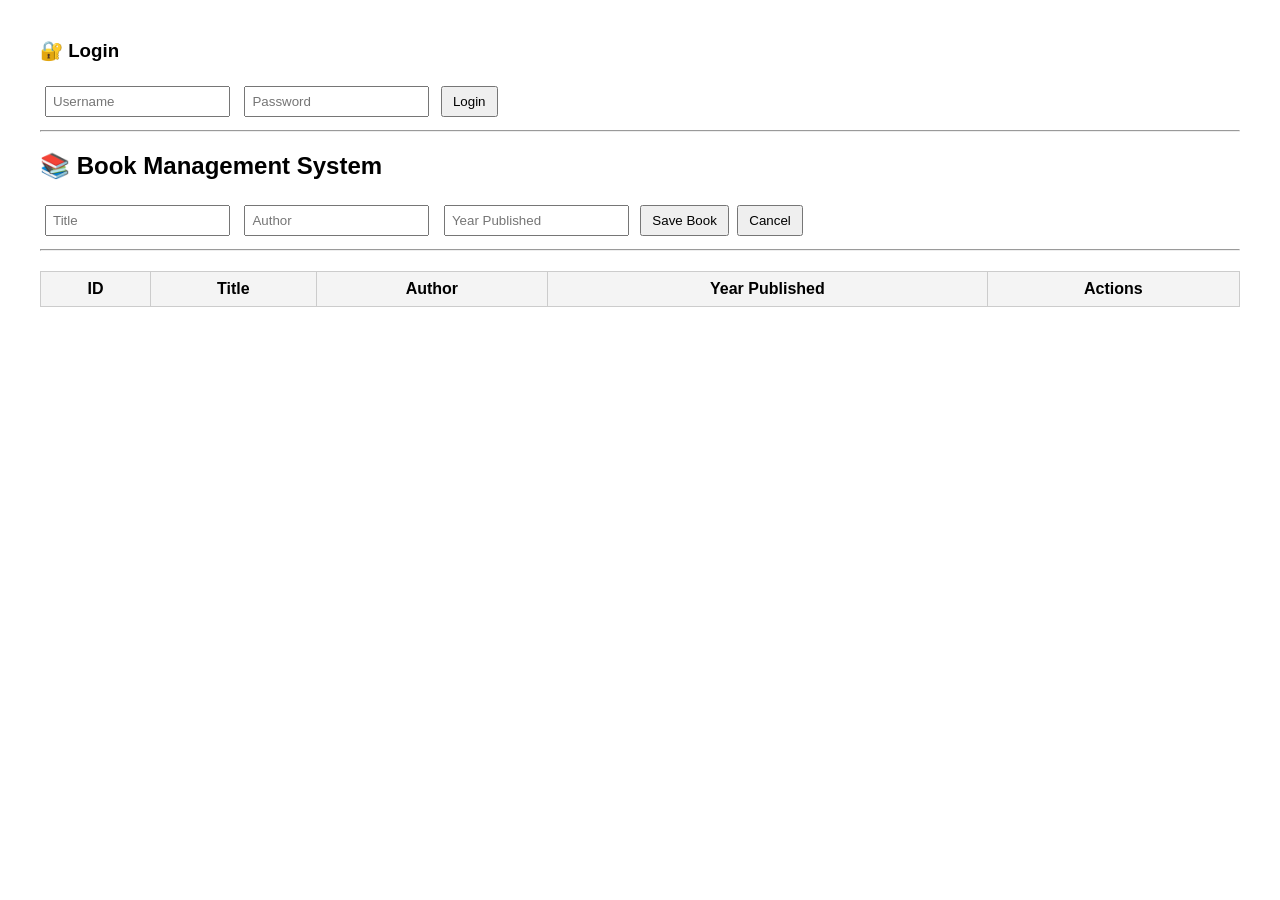
==== src/main/resources/static/index.html @ f970685c "new file:   .mvn/wrapper/maven-wrapper.properties" ====
<!DOCTYPE html>
<html lang="en">
<head>
    <meta charset="UTF-8">
    <title>Book Management</title>
    <link rel="stylesheet" href="style.css">
</head>
<body>

    <h3>🔐 Login</h3>
        <form id="loginForm">
            <input id="username" placeholder="Username" required>
            <input id="password" type="password" placeholder="Password" required>
            <button type="submit">Login</button>
        </form>

    <hr>


    <h2>📚 Book Management System</h2>


    <!-- Book Form -->
    <form id="bookForm">
        <input type="hidden" id="bookId">

        <input type="text" id="title" placeholder="Title" required>
        <input type="text" id="author" placeholder="Author" required>
        <input type="number" id="yearPublished" placeholder="Year Published" required />

        <button type="submit">Save Book</button>
        <button type="button" onclick="resetForm()">Cancel</button>
    </form>

    <hr/>


    <!-- Book Table -->
    <table>
        <thead>
            <tr>
                <th>ID</th>
                <th>Title</th>
                <th>Author</th>
                <th>Year Published</th>
                <th>Actions</th>
            </tr>
        </thead>
    <tbody id="bookTable"></tbody>
    </table>


    <script src="app.js"></script>
</body>
</html>
---- src/main/resources/static/style.css ----
body {
    font-family: Arial, sans-serif;
    margin: 40px;
}


form input {
    margin: 5px;
    padding: 6px;
}


button {
    padding: 6px 10px;
    margin: 2px;
    cursor: pointer;
}


table {
    width: 100%;
    border-collapse: collapse;
    margin-top: 20px;
}


th, td {
    border: 1px solid #ccc;
    padding: 8px;
    text-align: center;
}


th {
    background-color: #f4f4f4;
}
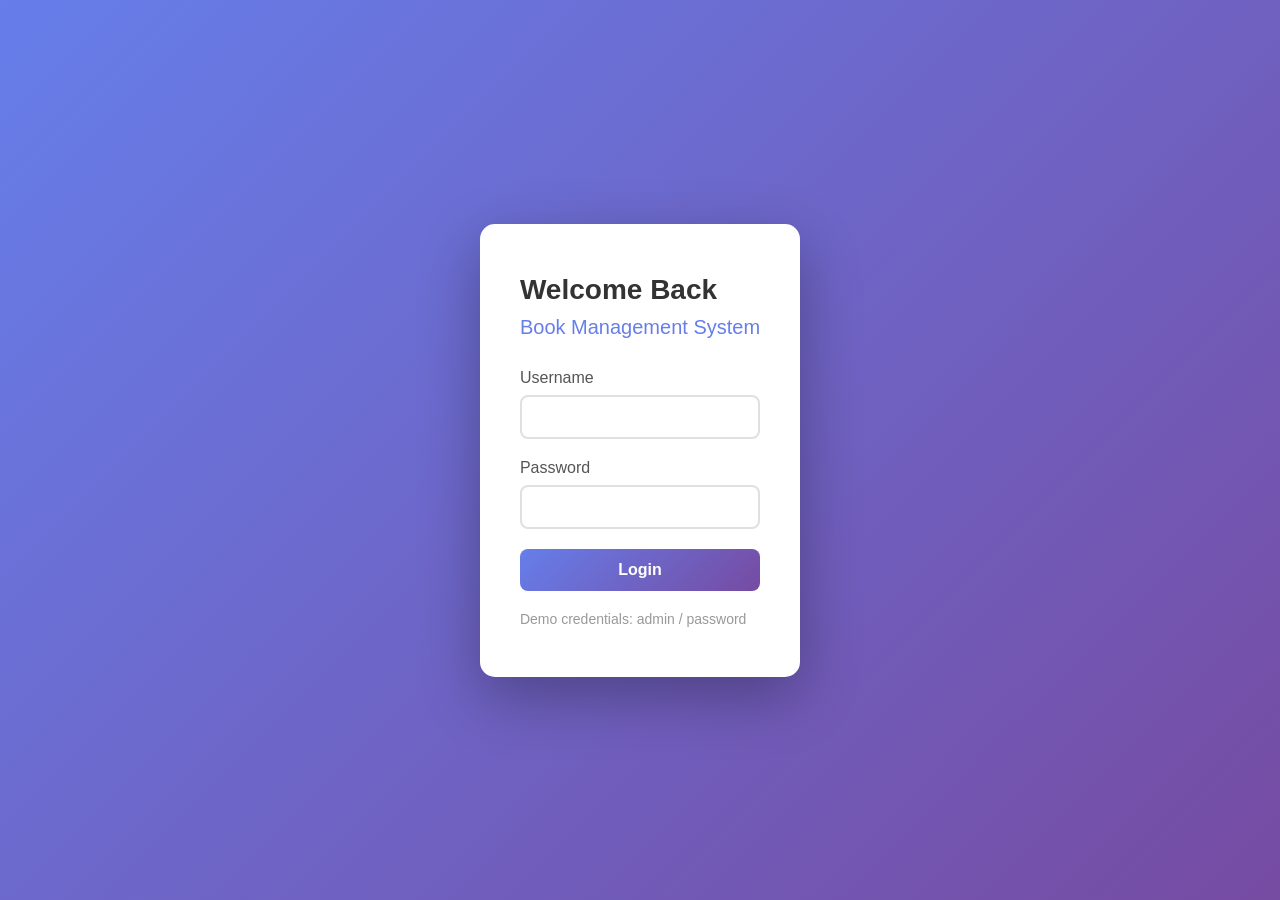
==== commit 1bd32d01: "modified:   .gitignore 	modified:   pom.xml 	renamed:    src/wytgtefdywtg.html -> src/Frontend.html " ====
--- a/src/main/resources/static/index.html
+++ b/src/main/resources/static/index.html
@@ -2,54 +2,82 @@
 <html lang="en">
 <head>
     <meta charset="UTF-8">
-    <title>Book Management</title>
+    <meta name="viewport" content="width=device-width, initial-scale=1.0">
+    <title>Book Management System</title>
     <link rel="stylesheet" href="style.css">
 </head>
 <body>
 
-    <h3>🔐 Login</h3>
-        <form id="loginForm">
-            <input id="username" placeholder="Username" required>
-            <input id="password" type="password" placeholder="Password" required>
-            <button type="submit">Login</button>
-        </form>
+    <!-- Login Page -->
+    <div id="loginPage" class="page active">
+        <div class="container login-container">
+            <h1>Welcome Back</h1>
+            <h2>Book Management System</h2>
+            <form id="loginForm">
+                <div class="form-group">
+                    <label for="username">Username</label>
+                    <input type="text" id="username" required>
+                </div>
+                <div class="form-group">
+                    <label for="password">Password</label>
+                    <input type="password" id="password" required>
+                </div>
+                <button type="submit" class="btn-full">Login</button>
+                <div id="loginError" class="error"></div>
+            </form>
+            <p style="margin-top: 20px; color: #999; font-size: 14px;">
+                Demo credentials: admin / password
+            </p>
+        </div>
+    </div>
 
-    <hr>
+    <!-- Dashboard Page -->
+    <div id="dashboardPage" class="page">
+        <div class="container">
+            <div class="header">
+                <h1>Book Management System</h1>
+                <button class="btn-logout" onclick="logout()">Logout</button>
+            </div>
+            <div class="content">
 
+                <!-- Book Form -->
+                <div class="book-form">
+                    <h2 id="formTitle">Add New Book</h2>
+                    <form id="bookForm">
+                        <input type="hidden" id="bookId">
+                        <div class="form-group">
+                            <label for="title">Title</label>
+                            <input type="text" id="title" required>
+                        </div>
+                        <div class="form-group">
+                            <label for="author">Author</label>
+                            <input type="text" id="author" required>
+                        </div>
+                        <div class="form-group">
+                            <label for="yearPublished">Year Published</label>
+                            <input type="number" id="yearPublished" required>
+                        </div>
+                        <div class="form-actions">
+                            <button type="submit" id="submitBtn">Add Book</button>
+                            <button type="button" id="cancelBtn" class="btn-cancel" onclick="cancelEdit()" style="display: none;">Cancel</button>
+                        </div>
+                        <div id="formMessage"></div>
+                    </form>
+                </div>
 
-    <h2>📚 Book Management System</h2>
+                <!-- Search -->
+                <div class="search-section">
+                    <input type="text" id="searchInput" placeholder="Search by title or author...">
+                    <button onclick="searchBooks()">Search</button>
+                    <button class="btn-cancel" onclick="loadAllBooks()">Show All</button>
+                </div>
 
-
-    <!-- Book Form -->
-    <form id="bookForm">
-        <input type="hidden" id="bookId">
-
-        <input type="text" id="title" placeholder="Title" required>
-        <input type="text" id="author" placeholder="Author" required>
-        <input type="number" id="yearPublished" placeholder="Year Published" required />
-
-        <button type="submit">Save Book</button>
-        <button type="button" onclick="resetForm()">Cancel</button>
-    </form>
-
-    <hr/>
-
-
-    <!-- Book Table -->
-    <table>
-        <thead>
-            <tr>
-                <th>ID</th>
-                <th>Title</th>
-                <th>Author</th>
-                <th>Year Published</th>
-                <th>Actions</th>
-            </tr>
-        </thead>
-    <tbody id="bookTable"></tbody>
-    </table>
-
+                <!-- Books Container -->
+                <div id="booksContainer"></div>
+            </div>
+        </div>
+    </div>
 
     <script src="app.js"></script>
 </body>
-</html>+</html>
--- a/src/main/resources/static/style.css
+++ b/src/main/resources/static/style.css
@@ -1,36 +1,237 @@
+* {
+    margin: 0;
+    padding: 0;
+    box-sizing: border-box;
+}
+
 body {
-    font-family: Arial, sans-serif;
-    margin: 40px;
-}
-
-
-form input {
-    margin: 5px;
-    padding: 6px;
-}
-
+    font-family: 'Segoe UI', Tahoma, Geneva, Verdana, sans-serif;
+    background: linear-gradient(135deg, #667eea 0%, #764ba2 100%);
+    min-height: 100vh;
+    display: flex;
+    justify-content: center;
+    align-items: center;
+    padding: 20px;
+}
+
+.container {
+    background: white;
+    border-radius: 15px;
+    box-shadow: 0 20px 60px rgba(0, 0, 0, 0.3);
+    overflow: hidden;
+    width: 100%;
+    max-width: 1000px;
+}
+
+.login-container {
+    max-width: 400px;
+    padding: 50px 40px;
+}
+
+.page {
+    display: none;
+}
+
+.page.active {
+    display: block;
+}
+
+h1 {
+    color: #333;
+    margin-bottom: 10px;
+    font-size: 28px;
+}
+
+h2 {
+    color: #667eea;
+    margin-bottom: 30px;
+    font-size: 20px;
+    font-weight: normal;
+}
+
+.form-group {
+    margin-bottom: 20px;
+}
+
+label {
+    display: block;
+    margin-bottom: 8px;
+    color: #555;
+    font-weight: 500;
+}
+
+input[type="text"],
+input[type="password"],
+input[type="number"] {
+    width: 100%;
+    padding: 12px;
+    border: 2px solid #e0e0e0;
+    border-radius: 8px;
+    font-size: 14px;
+    transition: border-color 0.3s;
+}
+
+input:focus {
+    outline: none;
+    border-color: #667eea;
+}
 
 button {
-    padding: 6px 10px;
-    margin: 2px;
+    background: linear-gradient(135deg, #667eea 0%, #764ba2 100%);
+    color: white;
+    padding: 12px 24px;
+    border: none;
+    border-radius: 8px;
     cursor: pointer;
-}
-
-
-table {
+    font-size: 16px;
+    font-weight: 600;
+    transition: transform 0.2s, box-shadow 0.2s;
+}
+
+button:hover {
+    transform: translateY(-2px);
+    box-shadow: 0 5px 15px rgba(102, 126, 234, 0.4);
+}
+
+button:active {
+    transform: translateY(0);
+}
+
+.btn-full {
     width: 100%;
-    border-collapse: collapse;
+}
+
+.header {
+    background: linear-gradient(135deg, #667eea 0%, #764ba2 100%);
+    color: white;
+    padding: 20px 30px;
+    display: flex;
+    justify-content: space-between;
+    align-items: center;
+}
+
+.header h1 {
+    color: white;
+    margin: 0;
+    font-size: 24px;
+}
+
+.btn-logout {
+    background: rgba(255, 255, 255, 0.2);
+    padding: 8px 16px;
+    font-size: 14px;
+}
+
+.content {
+    padding: 30px;
+}
+
+.book-form {
+    background: #f8f9fa;
+    padding: 25px;
+    border-radius: 10px;
+    margin-bottom: 30px;
+}
+
+.form-actions {
+    display: flex;
+    gap: 10px;
     margin-top: 20px;
 }
 
-
-th, td {
-    border: 1px solid #ccc;
+.search-section {
+    margin-bottom: 20px;
+    display: flex;
+    gap: 10px;
+}
+
+.search-section input {
+    flex: 1;
+}
+
+.books-grid {
+    display: grid;
+    grid-template-columns: repeat(auto-fill, minmax(280px, 1fr));
+    gap: 20px;
+    margin-top: 20px;
+}
+
+.book-card {
+    background: white;
+    border: 2px solid #e0e0e0;
+    border-radius: 10px;
+    padding: 20px;
+    transition: transform 0.2s, box-shadow 0.2s;
+}
+
+.book-card:hover {
+    transform: translateY(-5px);
+    box-shadow: 0 5px 20px rgba(0, 0, 0, 0.1);
+}
+
+.book-card h3 {
+    color: #667eea;
+    margin-bottom: 10px;
+    font-size: 18px;
+}
+
+.book-card p {
+    color: #666;
+    margin-bottom: 8px;
+    font-size: 14px;
+}
+
+.book-card .actions {
+    display: flex;
+    gap: 10px;
+    margin-top: 15px;
+}
+
+.book-card button {
+    flex: 1;
     padding: 8px;
+    font-size: 14px;
+}
+
+.btn-edit {
+    background: linear-gradient(135deg, #f093fb 0%, #f5576c 100%);
+}
+
+.btn-delete {
+    background: linear-gradient(135deg, #fa709a 0%, #fee140 100%);
+}
+
+.btn-cancel {
+    background: #95a5a6;
+}
+
+.empty-state {
     text-align: center;
-}
-
-
-th {
-    background-color: #f4f4f4;
-}+    padding: 60px 20px;
+    color: #999;
+}
+
+.empty-state h3 {
+    font-size: 24px;
+    margin-bottom: 10px;
+}
+
+.error {
+    color: #e74c3c;
+    font-size: 14px;
+    margin-top: 10px;
+}
+
+.success {
+    color: #27ae60;
+    font-size: 14px;
+    margin-top: 10px;
+}
+
+.form-toggle {
+    margin-bottom: 20px;
+}
+
+.form-toggle button {
+    margin-right: 10px;
+}
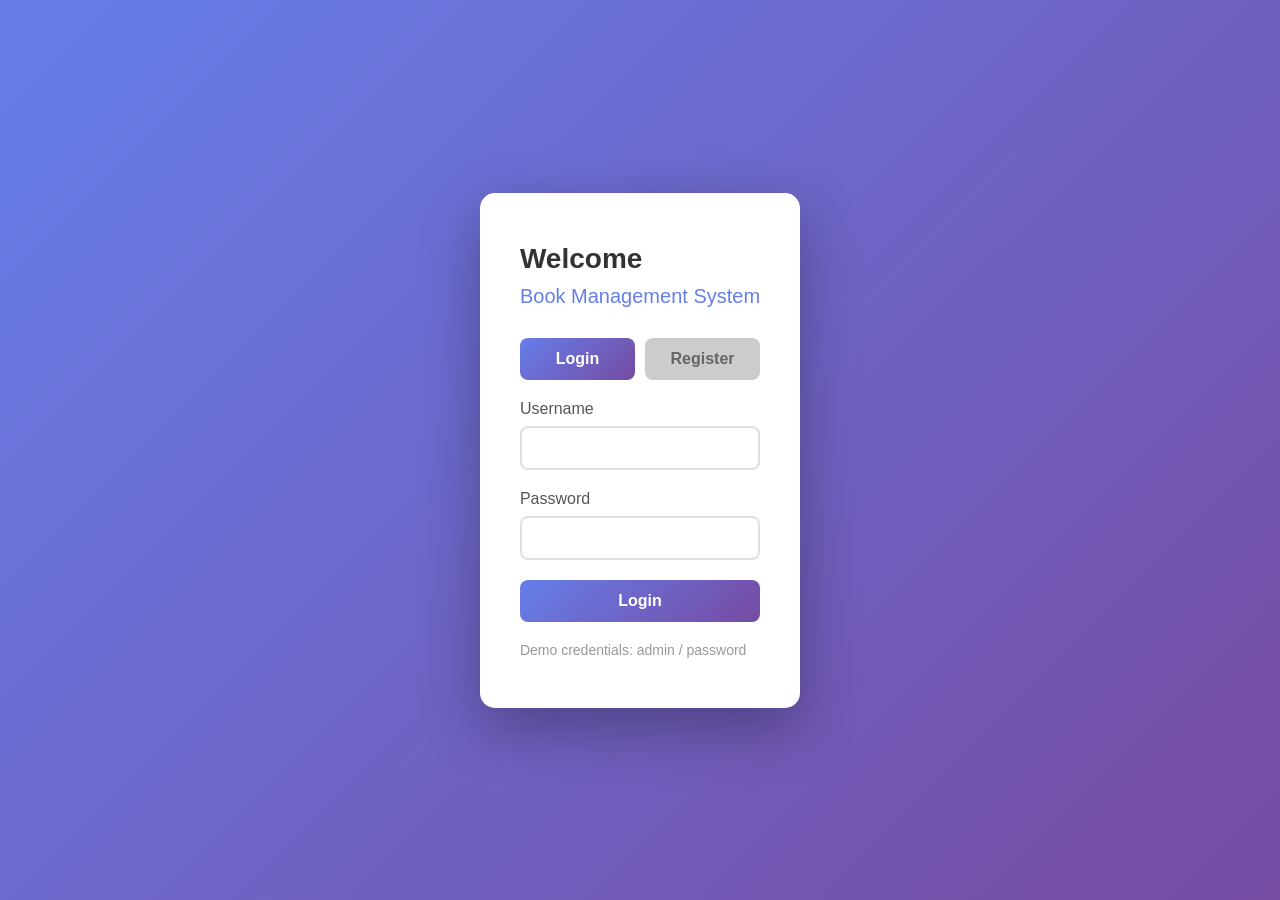
==== commit a23d74e1: "modified:   README.md 	modified:   src/main/java/com/example/bookcrud/BookcrudApplication.java 	modi" ====
--- a/src/main/resources/static/index.html
+++ b/src/main/resources/static/index.html
@@ -8,11 +8,19 @@
 </head>
 <body>
 
-    <!-- Login Page -->
+    <!-- Login / Register Page -->
     <div id="loginPage" class="page active">
         <div class="container login-container">
-            <h1>Welcome Back</h1>
+            <h1>Welcome</h1>
             <h2>Book Management System</h2>
+
+            <!-- Toggle buttons -->
+            <div class="form-toggle">
+                <button id="showLoginBtn" class="toggle-active" onclick="showLoginForm()">Login</button>
+                <button id="showRegisterBtn" onclick="showRegisterForm()">Register</button>
+            </div>
+
+            <!-- Login Form -->
             <form id="loginForm">
                 <div class="form-group">
                     <label for="username">Username</label>
@@ -25,6 +33,25 @@
                 <button type="submit" class="btn-full">Login</button>
                 <div id="loginError" class="error"></div>
             </form>
+
+            <!-- Register Form (hidden by default) -->
+            <form id="registerForm" style="display: none;">
+                <div class="form-group">
+                    <label for="regUsername">Username</label>
+                    <input type="text" id="regUsername" required>
+                </div>
+                <div class="form-group">
+                    <label for="regPassword">Password</label>
+                    <input type="password" id="regPassword" required>
+                </div>
+                <div class="form-group">
+                    <label for="regConfirmPassword">Confirm Password</label>
+                    <input type="password" id="regConfirmPassword" required>
+                </div>
+                <button type="submit" class="btn-full">Register</button>
+                <div id="registerMessage"></div>
+            </form>
+
             <p style="margin-top: 20px; color: #999; font-size: 14px;">
                 Demo credentials: admin / password
             </p>
--- a/src/main/resources/static/style.css
+++ b/src/main/resources/static/style.css
@@ -230,8 +230,19 @@
 
 .form-toggle {
     margin-bottom: 20px;
+    display: flex;
+    gap: 10px;
 }
 
 .form-toggle button {
-    margin-right: 10px;
-}
+    flex: 1;
+}
+
+.toggle-active {
+    background: linear-gradient(135deg, #667eea 0%, #764ba2 100%);
+}
+
+.form-toggle button:not(.toggle-active) {
+    background: #ccc;
+    color: #666;
+}
